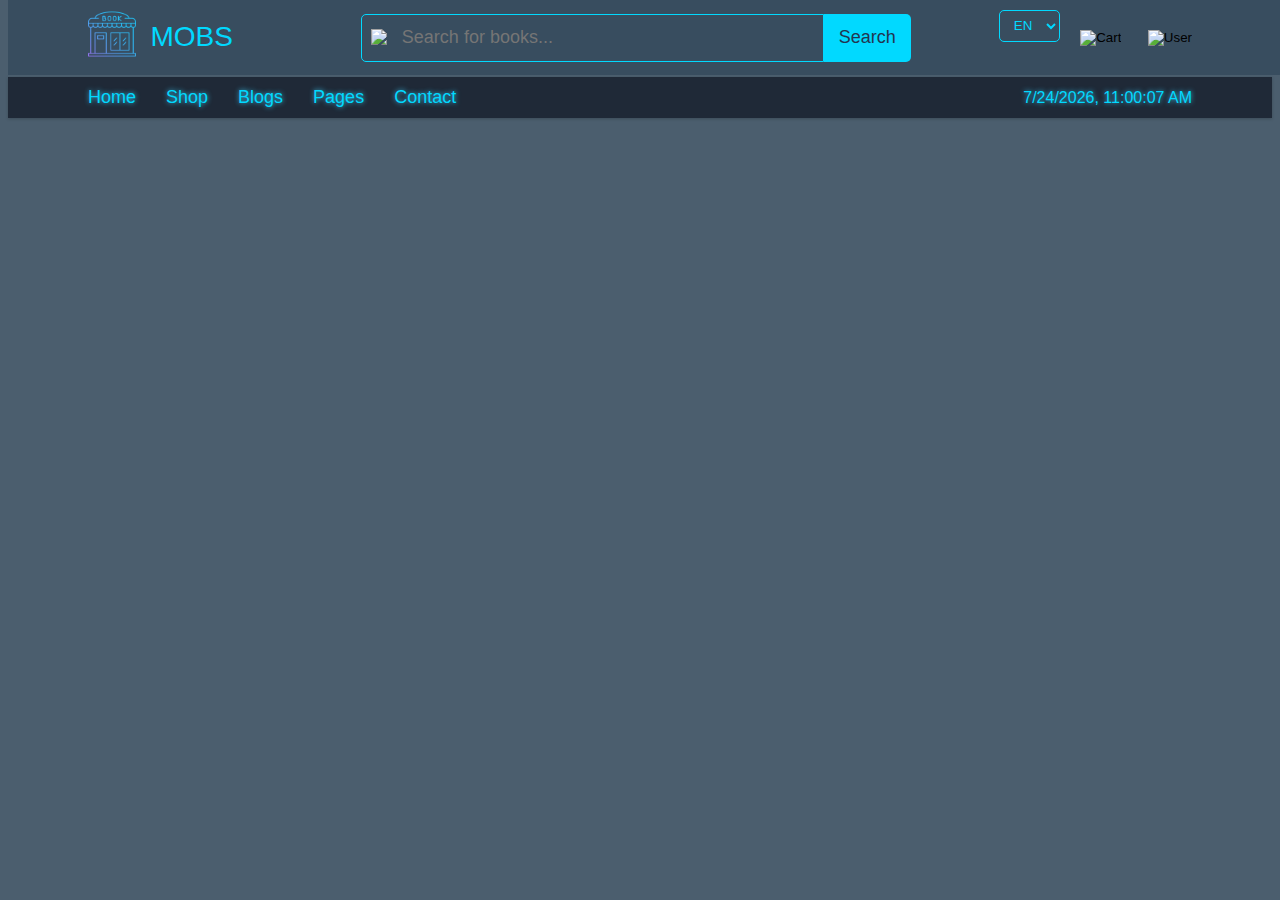
==== demo_design/index.html @ a1569104 "updated" ====
<!DOCTYPE html>
<html lang="en">
<head>
	<meta charset="UTF-8">
	<meta http-equiv="X-UA-Compatible" content="IE=edge">
	<meta name="viewport" content="width=device-width, initial-scale=1.0">
	<meta name="description" content="MOBS - Market Online Book Shop">
	<title>MOBS</title>
	<link rel="shortcut icon" href="./assets/logo.png">
	<link rel="stylesheet" href="./assets/css/style.css">
	<link rel="stylesheet" href="https://cdn.jsdelivr.net/npm/normalize.css@8.0.1/normalize.css">
</head>
<body>
	<header class="header">
		<!-- Top Header Bar -->
		<div class="top-header">
			<a href="#" class="left">
				<img src="./assets/images/icons/bookstore.png" alt="MOBS Logo" class="logo">
				<span class="project-name">MOBS</span>
				<span class="subname">Market Online Book Store</span>
			</a>
			<div class="center">
				<div class="search-container">
					<img src="./assets/images/icons/search.png" alt="Search Icon" class="search-icon">
					<input type="text" placeholder="Search for books..." class="search-bar">
					<button class="search-btn">Search</button>
				</div>
			</div>			
			<div class="right">
				<select class="language-select">
					<option value="en">EN</option>
					<option value="vi">VI</option>
					<option value="fr">FR</option>
				</select>
				<button class="icon-btn cart-btn">
					<img src="./assets/images/icons/cart.png" alt="Cart">
				</button>
				<button class="icon-btn user-btn">
					<img src="./assets/images/icons/user.png" alt="User">
				</button>
			</div>
		</div>
		<!-- Bottom Header Bar -->
		<div class="bottom-header">
			<nav class="navigation">
				<a href="#" class="nav-link neon-text">Home</a>
				<a href="./shop.html" class="nav-link neon-text">Shop</a>
				<a href="#" class="nav-link neon-text">Blogs</a>
				<a href="#" class="nav-link neon-text">Pages</a>
				<a href="#" class="nav-link neon-text">Contact</a>
			</nav>
			<div class="current-time neon-text" id="current-time"></div>
		</div>
		<!-- Hamburger Menu Overlay -->
		<div id="hamburgerMenu" class="overlay">
			<button class="closebtn">
				<img src="./assets/images/icons/x_close.png" alt="Close Menu">
			</button>
			<div class="overlay-content">
				<a href="#">Home</a>
				<a href="./shop.html">Shop</a>
				<a href="#">Blogs</a>
				<a href="#">Pages</a>
				<a href="#">Contact</a>
			</div>
		</div>
		<!-- Hamburger Icon -->
		<button id="hamburgerIcon" class="hamburger">
			<img src="./assets/images/icons/menu.png" alt="Menu">
		</button>
	</header>

	<script type="module">
		import { toggleMenu } from './assets/js/main.js';
		document.getElementById('hamburgerIcon').addEventListener('click', toggleMenu);
		document.querySelector('.closebtn').addEventListener('click', toggleMenu);
	</script>	
	<noscript>Your browser does not support JavaScript!</noscript>
</body>
</html>
---- demo_design/assets/css/style.css ----
@charset "UTF-8";
@font-face {font-family:'Pixellari';src: url("../font/Pixellari.ttf") format("truetype");}
* {font-family: 'Pixellari', sans-serif;}
body {
	background-color: #4b5e6e;
}
.neon-text { text-shadow: 0 0 5px #3ac8f2; }
.neon-text:hover { animation: neon-glow 1.5s infinite alternate; }
.neon-text:active { box-shadow: 0 0 10px aqua, 0 0 20px aqua, 0 0 30px aqua, 0 0 40px aqua; border-radius: 40%; }
@keyframes neon-glow {
	0%, 100% { text-shadow: 0 0 4px #3ac8f2, 0 0 10px #3ac8f2, 0 0 20px #3ac8f2, 0 0 40px #16cfd9, 0 0 80px #16cfd9, 0 0 90px #16cfd9, 0 0 100px #16cfd9, 0 0 150px #16cfd9; }
	50% { text-shadow: 0 0 2px #3ac8f2, 0 0 5px #3ac8f2, 0 0 10px #3ac8f2, 0 0 20px #16cfd9, 0 0 40px #16cfd9, 0 0 45px #16cfd9, 0 0 50px #16cfd9, 0 0 75px #16cfd9; }
}
@keyframes shrinkOut {
	from { transform: scale(1); opacity: 1; }
	to { transform: scale(0.5); opacity: 0; }
}
@keyframes growIn {
	from { transform: scale(0.5); opacity: 0; }
	to { transform: scale(1); opacity: 1; }
}
/* Header Section */
.header {
	background-color: rgb(31, 41, 55);
	color: #01D9FF;
	font-family: 'Pixellari', sans-serif;
}
.top-header {
	display: flex;
	justify-content: space-between;
	align-items: center;
	padding: 10px 20px;
	position: fixed;
	top: 0;
	width: 100%;
	z-index: 10;
	background-color: #384d5f;
}
.logo { position: relative; height: 48px; }
.project-name { position: relative; top: -22px; margin-left: 10px; font-size: 36px; }
.subname { position: relative; top: 0; right: 100px; font-size: 16px; }
/* Search Container */
.search-container {
	display: flex;
	align-items: center;
	position: relative;
	width: 550px;
}
.search-icon {
	position: absolute;
	left: 10px;
	height: 18px;
	width: 18px;
	pointer-events: none;
}
.search-bar {
	flex: 1;
	padding: 5px 10px 5px 40px;
	border: 1px solid #01D9FF;
	border-radius: 5px 0 0 5px;
	background-color: transparent;
	color: #01D9FF;
	outline: none;
	height: 36px;
	font-size: 18px;
}
.search-btn {
	padding: 5px 15px;
	border: none;
	border-radius: 0 5px 5px 0;
	background-color: #01D9FF;
	color: rgb(34, 53, 80);
	cursor: pointer;
	font-family: 'Pixellari', sans-serif;
	height: 48px;
	font-size: 18px;
}
.search-btn:hover { background-color: #3ac8f2; }
/* Conatiners */
.right, .left { padding: 0 60px; }
.left { text-decoration: none; color: #01D9FF; }
.right { position: relative; right: 50px; }
.icon-btn {
	background: none;
	border: none;
	cursor: pointer;
	margin-left: 10px;
}
.icon-btn img { height: 32px; width: 32px; }
.icon-btn:hover { transform: scale(1.2); transition: ease-in-out 0.3s; }
.language-select {
	position: relative;
	top: -12px;
	height: 32px;
	margin-left: 10px;
	padding: 0 10px;
	border-radius: 5px;
	border: 1px solid #01D9FF;
	background-color: transparent;
	color: #01D9FF;
}

/* Bottom Header Bar */
.bottom-header {
	display: flex;
	justify-content: space-between;
	align-items: center;
	padding: 10px 80px;
	margin-top: 80px;
	box-shadow: 0 1px 3px rgba(0, 0, 0, 0.2);
}
.navigation { display: flex; gap: 30px; }
.nav-link { text-decoration: none; color: #01D9FF; font-size: 18px; }
.current-time { font-size: 16px; }
/* Hamburger Menu Overlay */
.overlay {
	height: 0%;
	width: 100%;
	position: fixed;
	z-index: 100;
	top: 0;
	left: 0;
	background-color: rgba(31, 41, 55, 0.95);
	overflow-y: hidden;
	transition: 0.5s;
	display: flex;
	flex-direction: column;
	justify-content: center;
	align-items: center;
}
.overlay-content { text-align: center; width: 100%; }
.overlay-content a {
	padding: 20px 0;
	text-decoration: none;
	font-size: 30px;
	color: #01D9FF;
	display: block;
	transition: 0.3s;
}
.overlay-content a:hover { color: #3ac8f2; }
.closebtn {
	position: absolute;
	top: 60px;
	right: 20px;
	background: none;
	border: none;
	cursor: pointer;
}
.closebtn img { height: 34px; width: 34px; }
.hamburger {
	position: fixed; top: 60px; right: 20px;
	background: none;
	border: none;
	cursor: pointer;
	z-index: 101;
	display: none;
}
/* Hamburger Icon */
.hamburger img { height: 34px; width: 34px; }
.hamburger.animating, .closebtn.animating { animation: shrinkOut 0.3s forwards; }
.hamburger.active, .closebtn.active { animation: growIn 0.3s forwards; }


/* Responsive Design */
@media (max-width: 1350px) {
	.subname { display: none; }
	.project-name { font-size: 28px; top: -12px; }
	.bottom-header { margin-top: 77px; }
}
@media (max-width: 1200px) {
	.right, .left { padding: 0 20px; }
	.right { right: 20px; }
}
/* Tablet (Max Width: 1024px) */
@media (max-width: 1024px) {
	.top-header { padding: 6px 0; gap: 0; }
	.logo { height: 40px; }
	.project-name { font-size: 24px; top: -8px; margin-left: 0; }
	.search-container { width: 100%; }
	.search-bar { font-size: 16px; }
	.right { position: static; margin-top: 10px; }
	.language-select { top: -10px; height: 28px; font-size: 14px; }
	.bottom-header { margin-top: 66px; }
}
/* Mobile (Max Width: 768px) */
@media (max-width: 768px) {
	.logo { top: 4px; height: 32px; }
	.project-name { font-size: 24px; top: -2px; }
	.search-container { width: 100%; }
	.search-bar {
		font-size: 14px;
		height: 26px;
		padding: 5px 8px 5px 30px;
	}
	.search-btn { font-size: 14px; height: 38px; }
	.icon-btn img { height: 24px; width: 24px; }
	.language-select { height: 26px; font-size: 12px; top: -8px; }
	.bottom-header {
		flex-direction: column;
		padding: 10px 20px;
		gap: 10px;
		margin-top: 57px;
	}
	.navigation { gap: 10px; flex-wrap: wrap; }
	.nav-link { font-size: 14px; }
}
@media (max-width: 630px) {
	.search-container { width: 60%; }
	.search-bar { font-size: 12px; height: 24px; }
	.search-btn { font-size: 12px; height: 36px; }
	.language-select { display: none; }
	.bottom-header { margin-top: 53px; }
}
@media (max-width: 540px) {
	.search-bar { border-radius: 6px; }
	.search-btn, .search-icon { display: none; }
}
/* Extra Small Mobile (Max Width: 480px) */
@media (max-width: 480px) {
	.top-header { padding: 5px; gap: 5px; }
	.logo { height: 28px; }
	.project-name { font-size: 20px; }
	.search-container { gap: 5px; }
	.search-bar { font-size: 12px; padding: 5px; }
	.search-btn { font-size: 12px; padding: 5px; }
	.language-select { height: 24px; font-size: 10px; }
	.right { right: 0; }
	.icon-btn { margin-left: 0; }
	.icon-btn img { height: 20px; width: 20px; }
	.bottom-header { padding: 5px 30px; gap: 10px; margin-top: 47px; }
	.navigation { gap: 40px; }
	.current-time, .hamburger { display: none; }
}
@media (max-width: 420px) {
	.bottom-header, .cart-btn { display: none; }
	.user-btn { position: absolute; right: 16px; top: 8px; }
	.user-btn img { height: 28px; width: 28px; }
	.hamburger { display: block; }
	.hamburger, .closebtn { top: 60px; }
}
@media (max-width: 330px) {
	.user-btn { right: 10px; top: 18px; }
	.user-btn img { height: 28px; width: 28px; }
	.hamburger, .closebtn { top: 90px; }
}
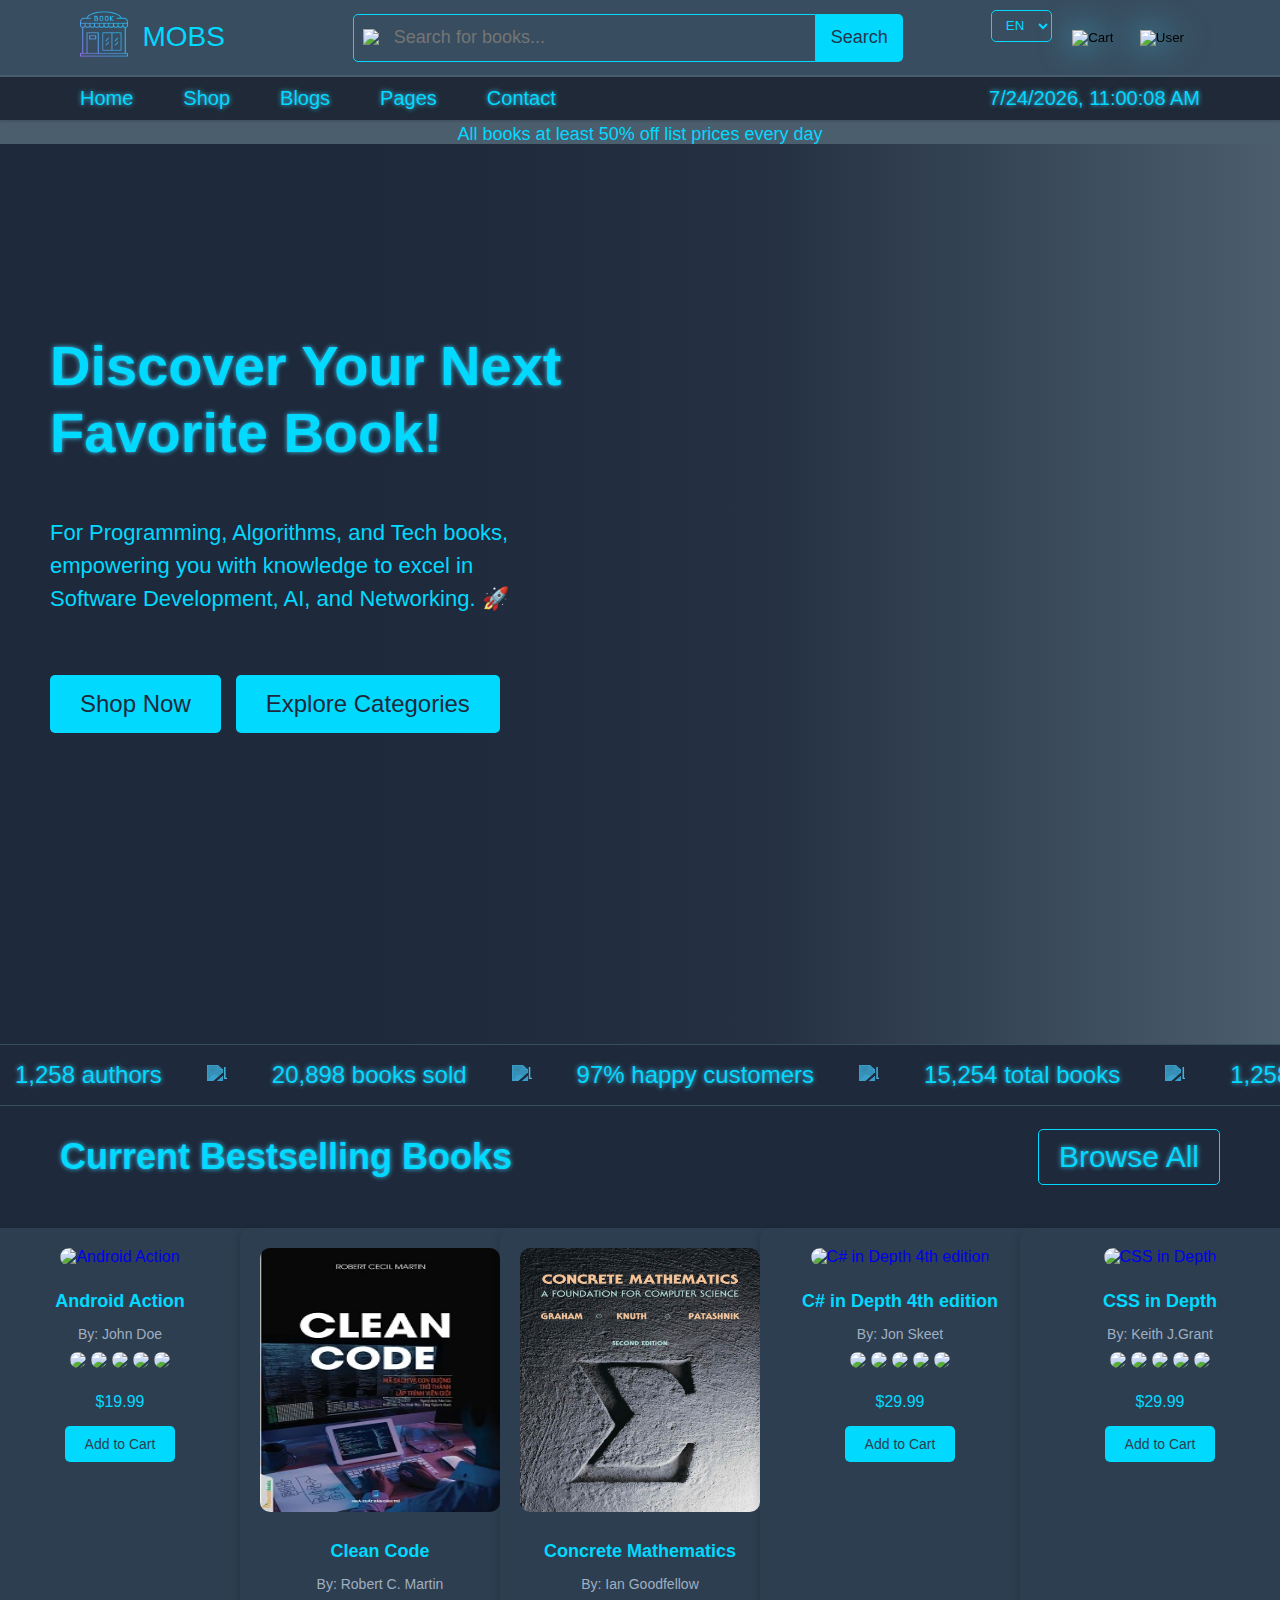
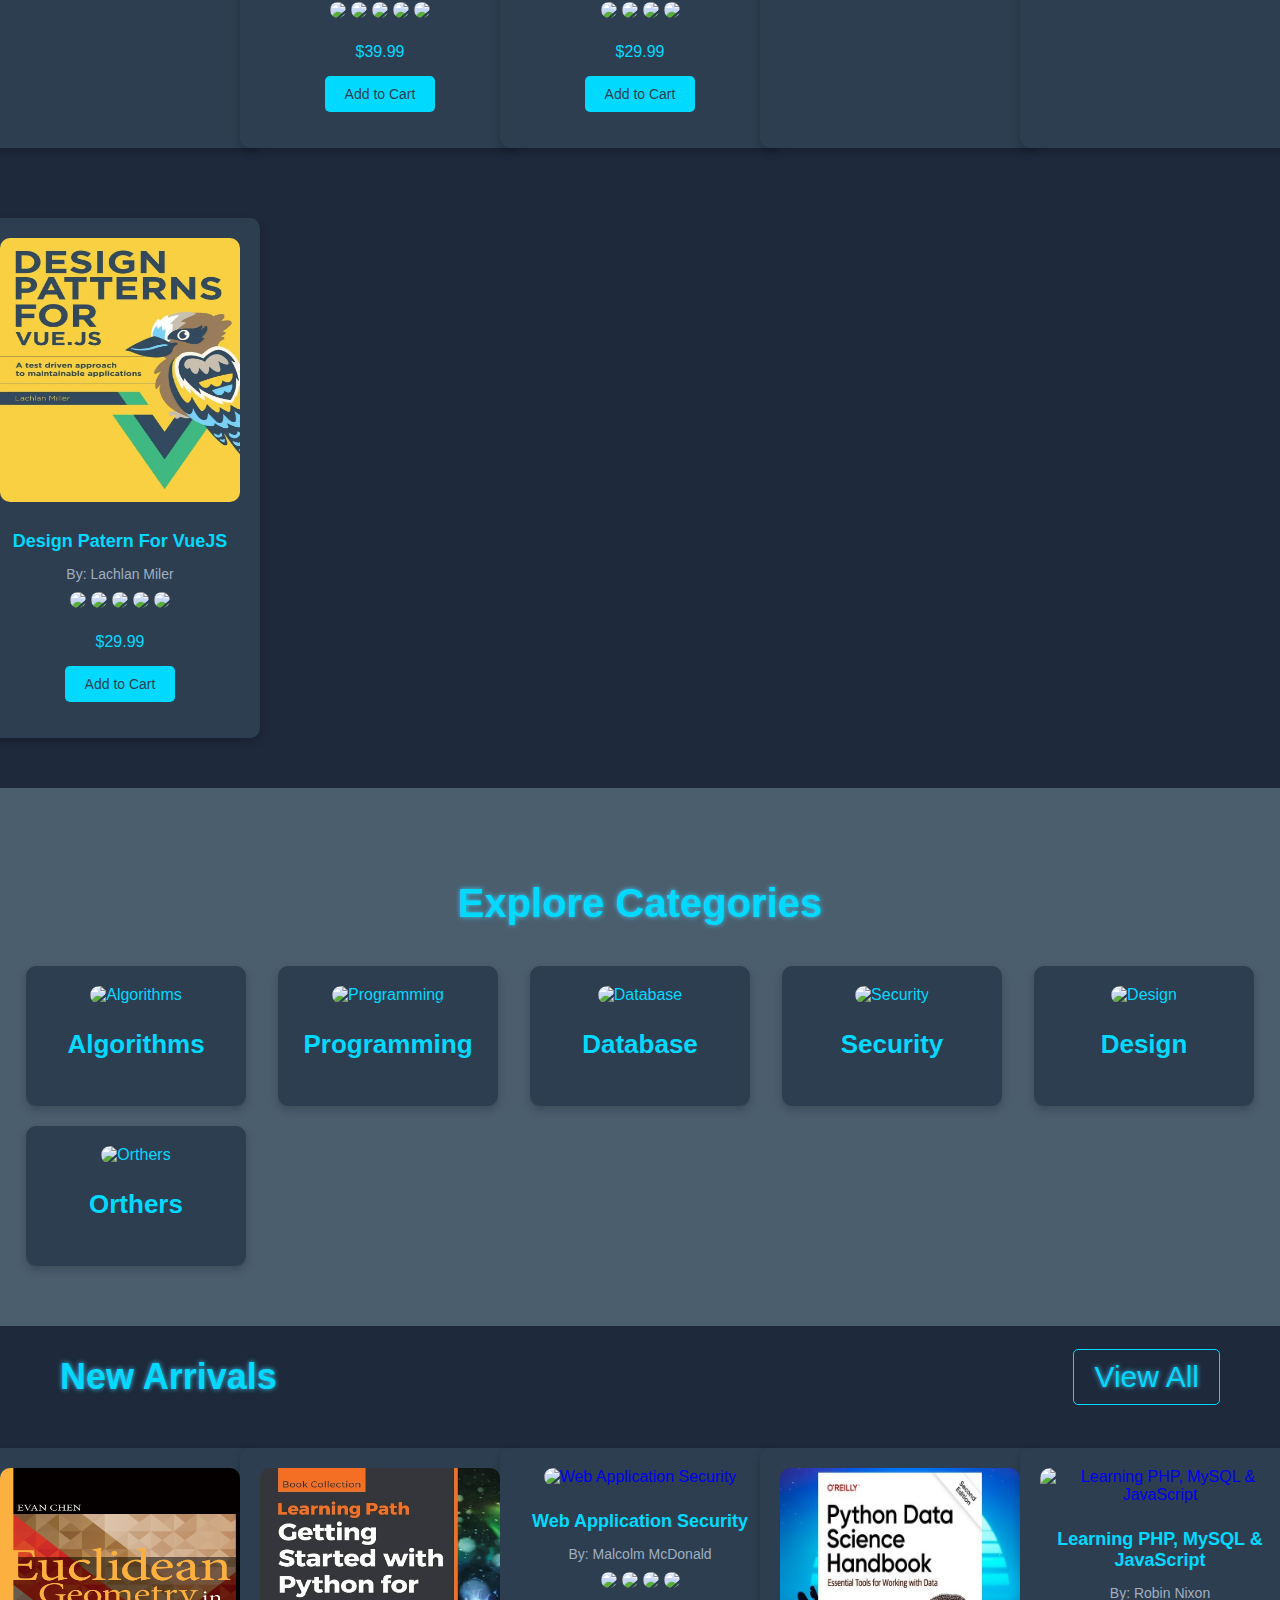
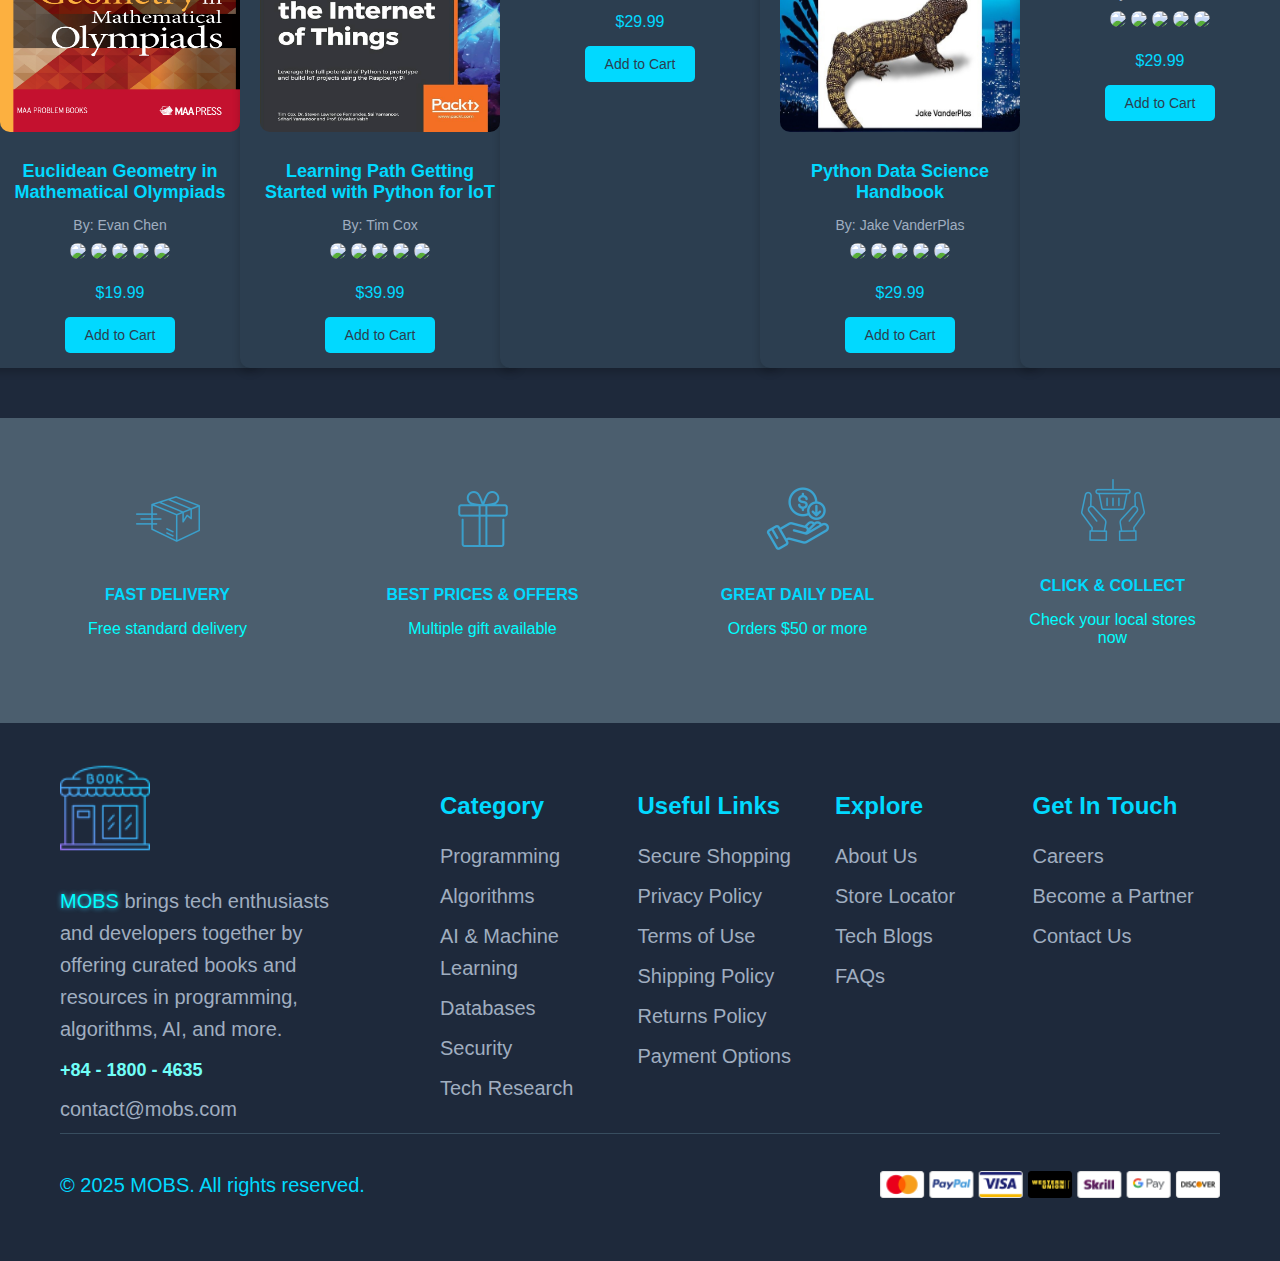
==== commit 6c4d6717: "update demo" ====
--- a/demo_design/index.html
+++ b/demo_design/index.html
@@ -14,7 +14,7 @@
 	<header class="header">
 		<!-- Top Header Bar -->
 		<div class="top-header">
-			<a href="#" class="left">
+			<a href="./index.html" class="left">
 				<img src="./assets/images/icons/bookstore.png" alt="MOBS Logo" class="logo">
 				<span class="project-name">MOBS</span>
 				<span class="subname">Market Online Book Store</span>
@@ -43,7 +43,7 @@
 		<!-- Bottom Header Bar -->
 		<div class="bottom-header">
 			<nav class="navigation">
-				<a href="#" class="nav-link neon-text">Home</a>
+				<a href="./index.html" class="nav-link neon-text">Home</a>
 				<a href="./shop.html" class="nav-link neon-text">Shop</a>
 				<a href="#" class="nav-link neon-text">Blogs</a>
 				<a href="#" class="nav-link neon-text">Pages</a>
@@ -70,11 +70,200 @@
 		</button>
 	</header>
 
+	<div class="gap-line">
+		All books at least 50% off list prices every day
+	</div>
+
+	<section class="hero">
+		<div class="hero-mask"></div>
+		<div class="hero-content">
+			<h1 class="hero-title neon-text">Discover Your Next Favorite Book!</h1>
+			<p class="hero-description">
+				For Programming, Algorithms, and Tech books, <br> empowering you with knowledge to excel in Software Development, AI, and Networking. 🚀
+			</p>
+			<div class="hero-buttons">
+				<a href="./shop.html" class="btn btn-primary">Shop Now</a>
+				<a href="#categories" class="btn btn-secondary">Explore Categories</a>
+			</div>
+		</div>
+	</section>
+
+	<section class="marquee-section">
+		<div class="marquee">
+			<div class="marquee-content">
+				<span class="neon-text">1,258 authors</span>
+				<img src="./assets/images/icons/love.png" alt="Love Icon">
+				<span class="neon-text">20,898 books sold</span>
+				<img src="./assets/images/icons/love.png" alt="Love Icon">
+				<span class="neon-text">97% happy customers</span>
+				<img src="./assets/images/icons/love.png" alt="Love Icon">
+				<span class="neon-text">15,254 total books</span>
+				<img src="./assets/images/icons/love.png" alt="Love Icon">
+
+				<span class="neon-text">1,258 authors</span>
+				<img src="./assets/images/icons/love.png" alt="Love Icon">
+				<span class="neon-text">20,898 books sold</span>
+				<img src="./assets/images/icons/love.png" alt="Love Icon">
+				<span class="neon-text">97% happy customers</span>
+				<img src="./assets/images/icons/love.png" alt="Love Icon">
+				<span class="neon-text">15,254 total books</span>
+				<img src="./assets/images/icons/love.png" alt="Love Icon">
+
+				<span class="neon-text">1,258 authors</span>
+				<img src="./assets/images/icons/love.png" alt="Love Icon">
+				<span class="neon-text">20,898 books sold</span>
+				<img src="./assets/images/icons/love.png" alt="Love Icon">
+				<span class="neon-text">97% happy customers</span>
+				<img src="./assets/images/icons/love.png" alt="Love Icon">
+				<span class="neon-text">15,254 total books</span>
+				<img src="./assets/images/icons/love.png" alt="Love Icon">
+			</div>
+		</div>
+	</section>
+
+	<section class="bestselling-books">
+		<div class="section-header">
+			<h2 class="section-title neon-text">Current Bestselling Books</h2>
+			<a href="./shop.html" class="btn btn-secondary neon-text">Browse All</a>
+		</div>
+		<div class="books" id="books-container"></div>
+	</section>
+
+	<section class="featured-categories">
+		<h2 class="section-title neon-text">Explore Categories</h2>
+		<div class="categories">
+			<div class="category">
+				<img src="./assets/images/categories/algo.png" alt="Algorithms">
+				<h3>Algorithms</h3>
+			</div>
+			<div class="category">
+				<img src="./assets/images/categories/coding.png" alt="Programming">
+				<h3>Programming</h3>
+			</div>
+			<div class="category">
+				<img src="./assets/images/categories/data.png" alt="Database">
+				<h3>Database</h3>
+			</div>
+			<div class="category">
+				<img src="./assets/images/categories/security.png" alt="Security">
+				<h3>Security</h3>
+			</div>
+			<div class="category">
+				<img src="./assets/images/categories/design.png" alt="Design">
+				<h3>Design</h3>
+			</div>
+			<div class="category">
+				<img src="./assets/images/categories/setting.png" alt="Orthers">
+				<h3>Orthers</h3>
+			</div>
+		</div>
+	</section>
+
+	<section class="new-arrivals">
+		<div class="section-header">
+			<h2 class="section-title neon-text">New Arrivals</h2>
+			<a href="./shop.html" class="btn neon-text btn-secondary">View All</a>
+		</div>
+		<div class="books" id="new-arrivals-container"></div>
+	</section>
+
+	<section class="features">
+		<div class="features-container">
+			<div class="feature">
+				<img src="./assets/images/tags/delivery_box.png" alt="Fast Delivery">
+				<h3>FAST DELIVERY</h3>
+				<p>Free standard delivery</p>
+			</div>
+			<div class="feature">
+				<img src="./assets/images/tags/gift_box.png" alt="Best Prices & Offers">
+				<h3>BEST PRICES & OFFERS</h3>
+				<p>Multiple gift available</p>
+			</div>
+			<div class="feature">
+				<img src="./assets/images/tags/affordable.png" alt="Great Daily Deal">
+				<h3>GREAT DAILY DEAL</h3>
+				<p>Orders $50 or more</p>
+			</div>
+			<div class="feature">
+				<img src="./assets/images/tags/shopping.png" alt="Click & Collect">
+				<h3>CLICK & COLLECT</h3>
+				<p>Check your local stores now</p>
+			</div>
+		</div>
+	</section>
+
+	<!-- Cart Modal -->
+	<div id="cartModal" class="modal">
+		<div class="modal-content">
+			<img src="./assets/images/icons/x_close.png" alt="Close" class="close-btn" id="closeModal">
+			<h2>Login Required</h2>
+			<p>You need to log in or register to add items to your cart.</p>
+			<a href="./login.html" class="modal-btn">Login/Register</a>
+		</div>
+	</div>
+
+	<!-- Footer -->
+	<footer class="footer">
+		<div class="footer-top">
+			<div class="footer-about">
+				<img src="./assets/images/icons/bookstore.png" alt="MOBS Logo" class="footer-logo">
+				<p><a href="./index.html" class="neon-text" style="color: aqua; text-decoration: none;">MOBS</a> brings tech enthusiasts and developers together by offering curated books and resources in programming, algorithms, AI, and more.</p>
+				<p><strong>+84 - 1800 - 4635</strong></p>
+				<p>contact@mobs.com</p>
+			</div>
+			<div class="footer-links">
+				<div class="footer-column">
+					<h3>Category</h3>
+					<ul>
+						<li><a href="./shop.html">Programming</a></li>
+						<li><a href="./shop.html">Algorithms</a></li>
+						<li><a href="./shop.html">AI & Machine Learning</a></li>
+						<li><a href="./shop.html">Databases</a></li>
+						<li><a href="./shop.html">Security</a></li>
+						<li><a href="./shop.html">Tech Research</a></li>
+					</ul>
+				</div>
+				<div class="footer-column">
+					<h3>Useful Links</h3>
+					<ul>
+						<li><a href="#">Secure Shopping</a></li>
+						<li><a href="#">Privacy Policy</a></li>
+						<li><a href="#">Terms of Use</a></li>
+						<li><a href="#">Shipping Policy</a></li>
+						<li><a href="#">Returns Policy</a></li>
+						<li><a href="#">Payment Options</a></li>
+					</ul>
+				</div>
+				<div class="footer-column">
+					<h3>Explore</h3>
+					<ul>
+						<li><a href="#">About Us</a></li>
+						<li><a href="#">Store Locator</a></li>
+						<li><a href="#">Tech Blogs</a></li>
+						<li><a href="#">FAQs</a></li>
+					</ul>
+				</div>
+				<div class="footer-column">
+					<h3>Get In Touch</h3>
+					<ul>
+						<li><a href="#">Careers</a></li>
+						<li><a href="#">Become a Partner</a></li>
+						<li><a href="#">Contact Us</a></li>
+					</ul>
+				</div>
+			</div>
+		</div>
+		<div class="footer-bottom">
+			<p>&copy; 2025 MOBS. All rights reserved.</p>
+			<img src="./assets/images/payment_methods.png" alt="Payment Methods">
+		</div>
+	</footer>
+
 	<script type="module">
 		import { toggleMenu } from './assets/js/main.js';
 		document.getElementById('hamburgerIcon').addEventListener('click', toggleMenu);
 		document.querySelector('.closebtn').addEventListener('click', toggleMenu);
-	</script>	
+	</script>
 	<noscript>Your browser does not support JavaScript!</noscript>
 </body>
 </html>
--- a/demo_design/assets/css/style.css
+++ b/demo_design/assets/css/style.css
@@ -1,12 +1,9 @@
 @charset "UTF-8";
 @font-face {font-family:'Pixellari';src: url("../font/Pixellari.ttf") format("truetype");}
-* {font-family: 'Pixellari', sans-serif;}
-body {
-	background-color: #4b5e6e;
-}
+* { font-family: 'Pixellari', sans-serif; }
+body, html { background-color: #4b5e6e; overflow-x: hidden; margin: 0; padding: 0; }
 .neon-text { text-shadow: 0 0 5px #3ac8f2; }
 .neon-text:hover { animation: neon-glow 1.5s infinite alternate; }
-.neon-text:active { box-shadow: 0 0 10px aqua, 0 0 20px aqua, 0 0 30px aqua, 0 0 40px aqua; border-radius: 40%; }
 @keyframes neon-glow {
 	0%, 100% { text-shadow: 0 0 4px #3ac8f2, 0 0 10px #3ac8f2, 0 0 20px #3ac8f2, 0 0 40px #16cfd9, 0 0 80px #16cfd9, 0 0 90px #16cfd9, 0 0 100px #16cfd9, 0 0 150px #16cfd9; }
 	50% { text-shadow: 0 0 2px #3ac8f2, 0 0 5px #3ac8f2, 0 0 10px #3ac8f2, 0 0 20px #16cfd9, 0 0 40px #16cfd9, 0 0 45px #16cfd9, 0 0 50px #16cfd9, 0 0 75px #16cfd9; }
@@ -18,6 +15,10 @@
 @keyframes growIn {
 	from { transform: scale(0.5); opacity: 0; }
 	to { transform: scale(1); opacity: 1; }
+}
+@keyframes marquee {
+	0% { transform: translateX(0); }
+	100% { transform: translateX(-50%); }
 }
 /* Header Section */
 .header {
@@ -85,9 +86,10 @@
 	border: none;
 	cursor: pointer;
 	margin-left: 10px;
-}
-.icon-btn img { height: 32px; width: 32px; }
-.icon-btn:hover { transform: scale(1.2); transition: ease-in-out 0.3s; }
+	filter: drop-shadow(0 0 16px #3ac8f2);
+}
+.icon-btn img { height: 36px; width: 36px; }
+.icon-btn:hover { filter: drop-shadow(0 0 2px #3ac8f2); transform: scale(1.1); transition: ease-in-out 0.3s; }
 .language-select {
 	position: relative;
 	top: -12px;
@@ -109,9 +111,10 @@
 	margin-top: 80px;
 	box-shadow: 0 1px 3px rgba(0, 0, 0, 0.2);
 }
-.navigation { display: flex; gap: 30px; }
-.nav-link { text-decoration: none; color: #01D9FF; font-size: 18px; }
-.current-time { font-size: 16px; }
+.navigation { display: flex; gap: 50px; }
+.nav-link { text-decoration: none; color: #01D9FF; font-size: 20px; }
+.current-time { font-size: 20px; }
+.gap-line { height: 16px; color: #01D9FF; text-align: center; padding: 4px; font-size: 18px; }
 /* Hamburger Menu Overlay */
 .overlay {
 	height: 0%;
@@ -140,7 +143,7 @@
 .overlay-content a:hover { color: #3ac8f2; }
 .closebtn {
 	position: absolute;
-	top: 60px;
+	top: 40px;
 	right: 20px;
 	background: none;
 	border: none;
@@ -148,7 +151,7 @@
 }
 .closebtn img { height: 34px; width: 34px; }
 .hamburger {
-	position: fixed; top: 60px; right: 20px;
+	position: absolute; top: 60px; right: 20px;
 	background: none;
 	border: none;
 	cursor: pointer;
@@ -160,12 +163,329 @@
 .hamburger.animating, .closebtn.animating { animation: shrinkOut 0.3s forwards; }
 .hamburger.active, .closebtn.active { animation: growIn 0.3s forwards; }
 
+/* Hero Section */
+.hero {
+	position: relative;
+	height: 100vh;
+	width: 100%;
+	display: flex;
+	align-items: center;
+	justify-content: flex-start;
+	background: url('../images/hero_bg.png') no-repeat center center/cover;
+	overflow: hidden;
+	color: #01D9FF;
+	box-sizing: border-box;
+}
+.hero-mask {
+	position: absolute;
+	top: 0;
+	left: 0;
+	width: 100%;
+	height: 100%;
+	background: linear-gradient(to right, #1e293b 0%, rgba(30, 41, 59, 1) 30%, rgba(30, 41, 59, 0.85) 60%, rgba(30, 41, 59, 0) 100%);
+	z-index: 1;
+}
+.hero-content { position: relative; top: -80px; z-index: 2; max-width: 600px; padding: 50px; }
+.hero-title { font-size: 3.5rem; margin-bottom: 50px; line-height: 1.2; }
+.hero-description { font-size: 22px; margin-bottom: 60px; line-height: 1.5; max-width: 500px; }
+.hero-buttons { display: flex; gap: 15px; }
+.hero-buttons .btn {
+	display: inline-block;
+	padding: 15px 30px;
+	border-radius: 5px;
+	text-decoration: none;
+	font-size: 24px;
+	color: #1e293b;
+	background-color: #01D9FF;
+	transition: background-color 0.3s ease;
+}
+.hero-buttons .btn:hover { background-color: #3ac8f2; }
+.btn-secondary { background-color: #384d5f; color: #01D9FF; }
+
+/* Marquee Section */
+.marquee-section {
+	width: 100%;
+	overflow: hidden;
+	border-top: 1px solid #384d5f;
+	border-bottom: 1px solid #384d5f;
+	background-color: #1e293b;
+}
+.marquee {
+	display: flex;
+	align-items: center;
+	width: 100%;
+	height: 60px;
+	white-space: nowrap;
+}
+.marquee-content {
+	display: inline-flex;
+	align-items: center;
+	white-space: nowrap;
+	animation: marquee 40s linear infinite;
+}
+.marquee-content span {
+	padding: 15px;
+	font-size: 24px;
+	color: #01D9FF;
+	font-family: 'Pixellari', sans-serif;
+}
+.marquee-content img {
+	height: 20px;
+	width: 20px;
+	padding: 30px;
+	filter: invert(58%) sepia(99%) saturate(322%) hue-rotate(153deg) brightness(93%) contrast(89%);
+}
+.marquee-content:hover { animation-play-state: paused; }
+
+/* Featured Categories Section */
+.featured-categories {
+	padding: 60px 20px;
+	text-align: center;
+	background-color: #4b5e6e;
+	color: #01D9FF;
+}
+.featured-categories .section-title {
+	font-size: 40px;
+	margin-bottom: 40px;
+	text-shadow: 0 0 5px #3ac8f2;
+}
+.categories {
+	display: grid;
+	grid-template-columns: repeat(auto-fit, minmax(200px, 1fr));
+	gap: 20px;
+	justify-items: center;
+}
+.category {
+	background-color: #2c3e50;
+	padding: 20px;
+	border-radius: 10px;
+	box-shadow: 0 4px 8px rgba(0, 0, 0, 0.2);
+	transition: transform 0.3s ease, box-shadow 0.3s ease;
+	width: 100%;
+	text-align: center;
+	max-width: 180px;
+}
+.category img {
+	width: 100%;
+	height: auto;
+	border-radius: 10px;
+	margin-bottom: 15px;
+}
+.category h3 { font-size: 26px; margin-top: 10px; }
+.category:hover {
+	transform: translateY(-10px);
+	box-shadow: 0 6px 12px rgba(0, 0, 0, 0.3);
+}
+
+/* Bestselling Books Section */
+.bestselling-books, .new-arrivals { background-color: #1e293b; }
+.bestselling-books .section-header, .new-arrivals .section-header {
+	display: flex;
+	justify-content: space-between;
+	align-items: center;
+	margin-bottom: 20px;
+	padding: 0 60px;
+}
+.bestselling-books .section-title, .new-arrivals .section-title { font-size: 36px; color: #01D9FF; }
+.bestselling-books .btn-secondary, .new-arrivals .btn-secondary {
+	padding: 10px 20px;
+	border: 1px solid #01D9FF;
+	border-radius: 5px;
+	text-decoration: none;
+	font-size: 30px;
+	color: #01D9FF;
+	background-color: transparent;
+	transition: background-color 0.3s ease, color 0.3s ease;
+}
+.bestselling-books .btn-secondary:hover { background-color: #01D9FF; color: #1e293b; }
+/* Books Section */
+.books {
+	display: grid;
+	grid-template-columns: repeat(auto-fit, minmax(200px, 1fr));
+	gap: 20px;
+	justify-items: center;
+}
+.book {
+	background-color: #2c3e50;
+	padding: 20px;
+	border-radius: 10px;
+	box-shadow: 0 4px 8px rgba(0, 0, 0, 0.2);
+	transition: transform 0.3s ease, box-shadow 0.3s ease;
+	width: 100%;
+	text-align: center;
+	max-width: 250px;
+	max-height: 480px;
+	margin-bottom: 50px;
+}
+.book:hover { transform: translateY(-10px); box-shadow: 0 6px 12px rgba(0, 0, 0, 0.3); }
+.book img { width: 100%; height: 55%; border-radius: 10px; margin-bottom: 15px; }
+.book-title { font-size: 18px; color: #01D9FF; margin: 10px 0 5px; }
+.book-author { font-size: 14px; color: #a0aec0; margin-bottom: 10px; }
+.rating {
+	display: flex;
+	justify-content: center;
+	gap: 5px;
+	margin: 10px 0;
+}
+.rating img.star { width: 16px; height: 16px; }
+.book-price { font-size: 16px; color: #01D9FF; margin: 10px 0 15px; }
+.btn-primary {
+	padding: 10px 20px;
+	font-size: 14px;
+	border: none;
+	border-radius: 5px;
+	background-color: #01D9FF;
+	color: #2c3e50;
+	cursor: pointer;
+	transition: background-color 0.3s ease;
+}
+.btn-primary:hover { background-color: #3ac8f2; }
+
+/* Features Section */
+.features {
+	background-color: #4b5e6e;
+	padding: 40px 20px;
+	text-align: center;
+}
+.features-container {
+	display: flex;
+	justify-content: space-around;
+	align-items: center;
+	flex-wrap: wrap;
+	gap: 20px;
+}
+.feature {
+	padding: 20px;
+	border-radius: 10px;
+	width: 200px;
+	text-align: center;
+	transition: transform 0.3s ease, box-shadow 0.3s ease;
+}
+.feature:hover { transform: translateY(-10px); box-shadow: 0 6px 12px rgba(0, 0, 0, 0.3); }
+.feature img {
+	width: 64px;
+	height: 64px;
+	margin-bottom: 15px;
+	filter: invert(58%) sepia(99%) saturate(322%) hue-rotate(153deg) brightness(93%) contrast(89%);
+}
+.feature h3 {
+	font-size: 16px;
+	color: #01D9FF;
+	margin-bottom: 10px;
+	font-weight: bold;
+}
+.feature p { font-size: 16px; color: aqua; }
+
+/* Footer Section */
+.footer {
+	background-color: #1e293b;
+	color: #01D9FF;
+	padding: 40px 60px;
+	font-size: 20px;
+	line-height: 1.6;
+}
+.footer-top {
+	display: flex;
+	justify-content: space-between;
+	align-items: flex-start;
+	gap: 20px;
+	flex-wrap: wrap;
+}
+.footer-about {
+	flex: 1;
+	max-width: 280px;
+	text-align: left;
+	padding-right: 280px;
+}
+.footer-logo { width: 90px; margin-bottom: 15px; }
+.footer-about p { margin: 8px 0; color: #a0aec0; }
+.footer-about strong { color: #71fff8; font-size: 18px; }
+.footer-links {
+	display: grid;
+	grid-template-columns: repeat(4, 1fr);
+	gap: 10px;
+	flex: 2;
+}
+.footer-column { text-align: left; }
+.footer-column h3 { color: #01D9FF; font-size: 24px; margin-bottom: 15px; }
+.footer-column ul { list-style: none; padding: 0; margin: 0; }
+.footer-column li { margin-bottom: 8px; }
+.footer-column a {
+	color: #a0aec0;
+	text-decoration: none;
+	transition: color 0.3s ease;
+}
+.footer-column a:hover { color: #01D9FF; }
+.footer-bottom {
+	display: flex;
+	justify-content: space-between;
+	align-items: center;
+	padding-top: 15px;
+	border-top: 1px solid #384d5f;
+}
+.footer-bottom img { width: 340px; }
+
+/* Modal */
+.modal {
+	display: none;
+	position: fixed;
+	z-index: 100;
+	left: 0;
+	top: 0;
+	width: 100%;
+	height: 100%;
+	overflow: auto;
+	background-color: rgba(0, 0, 0, 0.8);
+}
+.modal-content {
+	background-color: #2c3e50;
+	margin: 15% auto;
+	padding: 20px;
+	border-radius: 10px;
+	width: 80%;
+	max-width: 400px;
+	text-align: center;
+	color: #01D9FF;
+	box-shadow: 0 4px 8px rgba(0, 0, 0, 0.2);
+}
+.modal-content h2 { margin-bottom: 15px; }
+.modal-content p { margin-bottom: 20px; }
+.modal-btn {
+	display: inline-block;
+	padding: 10px 20px;
+	border-radius: 5px;
+	background-color: #01D9FF;
+	color: #2c3e50;
+	text-decoration: none;
+	font-size: 16px;
+	transition: background-color 0.3s ease;
+}
+.modal-btn:hover { background-color: #3ac8f2; }
+.close-btn {
+	position: relative;
+	top: -14px;
+	left: 194px;
+	z-index: 200;
+	cursor: pointer;
+}
 
 /* Responsive Design */
+@media (max-width: 1560px) {
+	/* Footer */
+	.footer-about { padding-right: 80px; }
+}
 @media (max-width: 1350px) {
 	.subname { display: none; }
 	.project-name { font-size: 28px; top: -12px; }
 	.bottom-header { margin-top: 77px; }
+}
+@media (max-width: 1240px) {
+	.categories { grid-template-columns: repeat(4, 1fr); }
+	.books { grid-template-columns: repeat(4, 1fr); }
+	/* Footer */
+	.footer { font-size: 18px; }
+	.footer-about { padding-right: 40px; }
+	.footer-column h3 { font-size: 20px;}
 }
 @media (max-width: 1200px) {
 	.right, .left { padding: 0 20px; }
@@ -181,6 +501,29 @@
 	.right { position: static; margin-top: 10px; }
 	.language-select { top: -10px; height: 28px; font-size: 14px; }
 	.bottom-header { margin-top: 66px; }
+	.gap-line {display: none; }
+	/* Hero */
+	.hero { background-position: center top; padding: 30px; }
+	.hero-content { top: 0; max-width: 500px; padding: 30px; }
+	.hero-title { font-size: 3rem; margin-bottom: 30px; }
+	.hero-description { font-size: 1rem; margin-bottom: 40px; line-height: 1.4; }
+	/* Categories */
+	.categories { grid-template-columns: repeat(3, 1fr); gap: 15px; }
+	.category { padding: 15px; max-width: 200px; }
+	.category h3 { font-size: 22px; }
+	/* Bestselling */
+	.bestselling-books .section-title, .new-arrivals .section-title { font-size: 28px; margin-bottom: 10px; }
+	.bestselling-books .btn-secondary, .new-arrivals .btn-secondary { font-size: 24px; padding: 8px 16px; }
+	.books { grid-template-columns: repeat(3, 1fr); }
+	/* Footer */
+	.footer { font-size: 16px; }
+	.footer-about { padding-right: 30px; }
+	.footer-column h3 { font-size: 18px;}
+}
+@media (max-width: 890px) {
+	/* Footer */
+	.footer-top { flex-direction: column; gap: 30px; }
+	.footer-links { grid-template-columns: repeat(4, 1fr); }
 }
 /* Mobile (Max Width: 768px) */
 @media (max-width: 768px) {
@@ -196,13 +539,43 @@
 	.icon-btn img { height: 24px; width: 24px; }
 	.language-select { height: 26px; font-size: 12px; top: -8px; }
 	.bottom-header {
-		flex-direction: column;
 		padding: 10px 20px;
 		gap: 10px;
 		margin-top: 57px;
 	}
 	.navigation { gap: 10px; flex-wrap: wrap; }
 	.nav-link { font-size: 14px; }
+	/* Hero */
+	.hero {
+		flex-direction: column;
+		align-items: center;
+		justify-content: center;
+		padding: 20px;
+		text-align: center;
+	}
+	.hero-content { top: 0; padding: 20px; max-width: 90%; }
+	.hero-title { font-size: 2.5rem; margin-bottom: 20px; }
+	.hero-description { font-size: 0.9rem; margin-bottom: 30px; }
+	.hero-buttons { flex-direction: column; gap: 20px; padding: 0 40px; }
+	/* Categories */
+	.categories { grid-template-columns: repeat(3, 1fr); gap: 15px; }
+	.category { padding: 10px; max-width: 180px; }
+	.category h3 { font-size: 18px; }
+	/* Bestselling */
+	.bestselling-books .section-title, .new-arrivals .section-title { font-size: 24px; }
+	.bestselling-books .btn-secondary, .new-arrivals .btn-secondary { font-size: 20px; }
+	.books { grid-template-columns: repeat(2, 1fr); gap: 15px; }
+	.book { padding: 15px; max-width: 200px; max-height: 400px; }
+	.book-title { font-size: 16px; }
+	.book-author { font-size: 12px; }
+	.btn-primary { font-size: 12px; padding: 8px 16px; }
+	/* Feature */
+	.features-container { justify-content: center; gap: 15px; }
+	.feature { width: 180px; padding: 15px; }
+	.feature h3 { font-size: 16px; }
+	.feature p { font-size: 12px; }
+	/* Footer */
+	.footer-links { grid-template-columns: repeat(2, 1fr); }
 }
 @media (max-width: 630px) {
 	.search-container { width: 60%; }
@@ -210,6 +583,7 @@
 	.search-btn { font-size: 12px; height: 36px; }
 	.language-select { display: none; }
 	.bottom-header { margin-top: 53px; }
+	.categories { grid-template-columns: repeat(2, 1fr); }
 }
 @media (max-width: 540px) {
 	.search-bar { border-radius: 6px; }
@@ -227,9 +601,25 @@
 	.right { right: 0; }
 	.icon-btn { margin-left: 0; }
 	.icon-btn img { height: 20px; width: 20px; }
-	.bottom-header { padding: 5px 30px; gap: 10px; margin-top: 47px; }
+	.bottom-header { padding: 5px 30px; gap: 10px; margin-top: 40px; }
 	.navigation { gap: 40px; }
 	.current-time, .hamburger { display: none; }
+	/* Hero */
+	.hero-title { font-size: 2rem; margin-bottom: 60px; }
+	.hero-description { font-size: 0.8rem; margin-bottom: 80px; }
+	.hero-buttons { padding: 0 10px; }
+	.hero-buttons .btn { font-size: 0.8rem; padding: 10px 20px; }
+	/* Categories */
+	.category { padding: 8px; max-width: 94px; }
+	.category h3 { font-size: 16px; }
+	/* Bestselling */
+	.bestselling-books .section-title, .new-arrivals .section-title { font-size: 18px; }
+	.bestselling-books .btn-secondary, .new-arrivals .btn-secondary { font-size: 14px; }
+	.books { grid-template-columns: 1fr; }
+	.bestselling-books .section-header { padding: 0 15px; }
+	.book { max-width: 70%; }
+	.book img { height: 50%; }
+	.btn-secondary { font-size: 18px; padding: 6px 12px; }
 }
 @media (max-width: 420px) {
 	.bottom-header, .cart-btn { display: none; }
@@ -237,6 +627,9 @@
 	.user-btn img { height: 28px; width: 28px; }
 	.hamburger { display: block; }
 	.hamburger, .closebtn { top: 60px; }
+	/* Footer */
+	.footer-links { grid-template-columns: 1fr; gap: 20px; }
+	.footer-bottom { flex-direction: column; text-align: center; gap: 10px; }
 }
 @media (max-width: 330px) {
 	.user-btn { right: 10px; top: 18px; }
